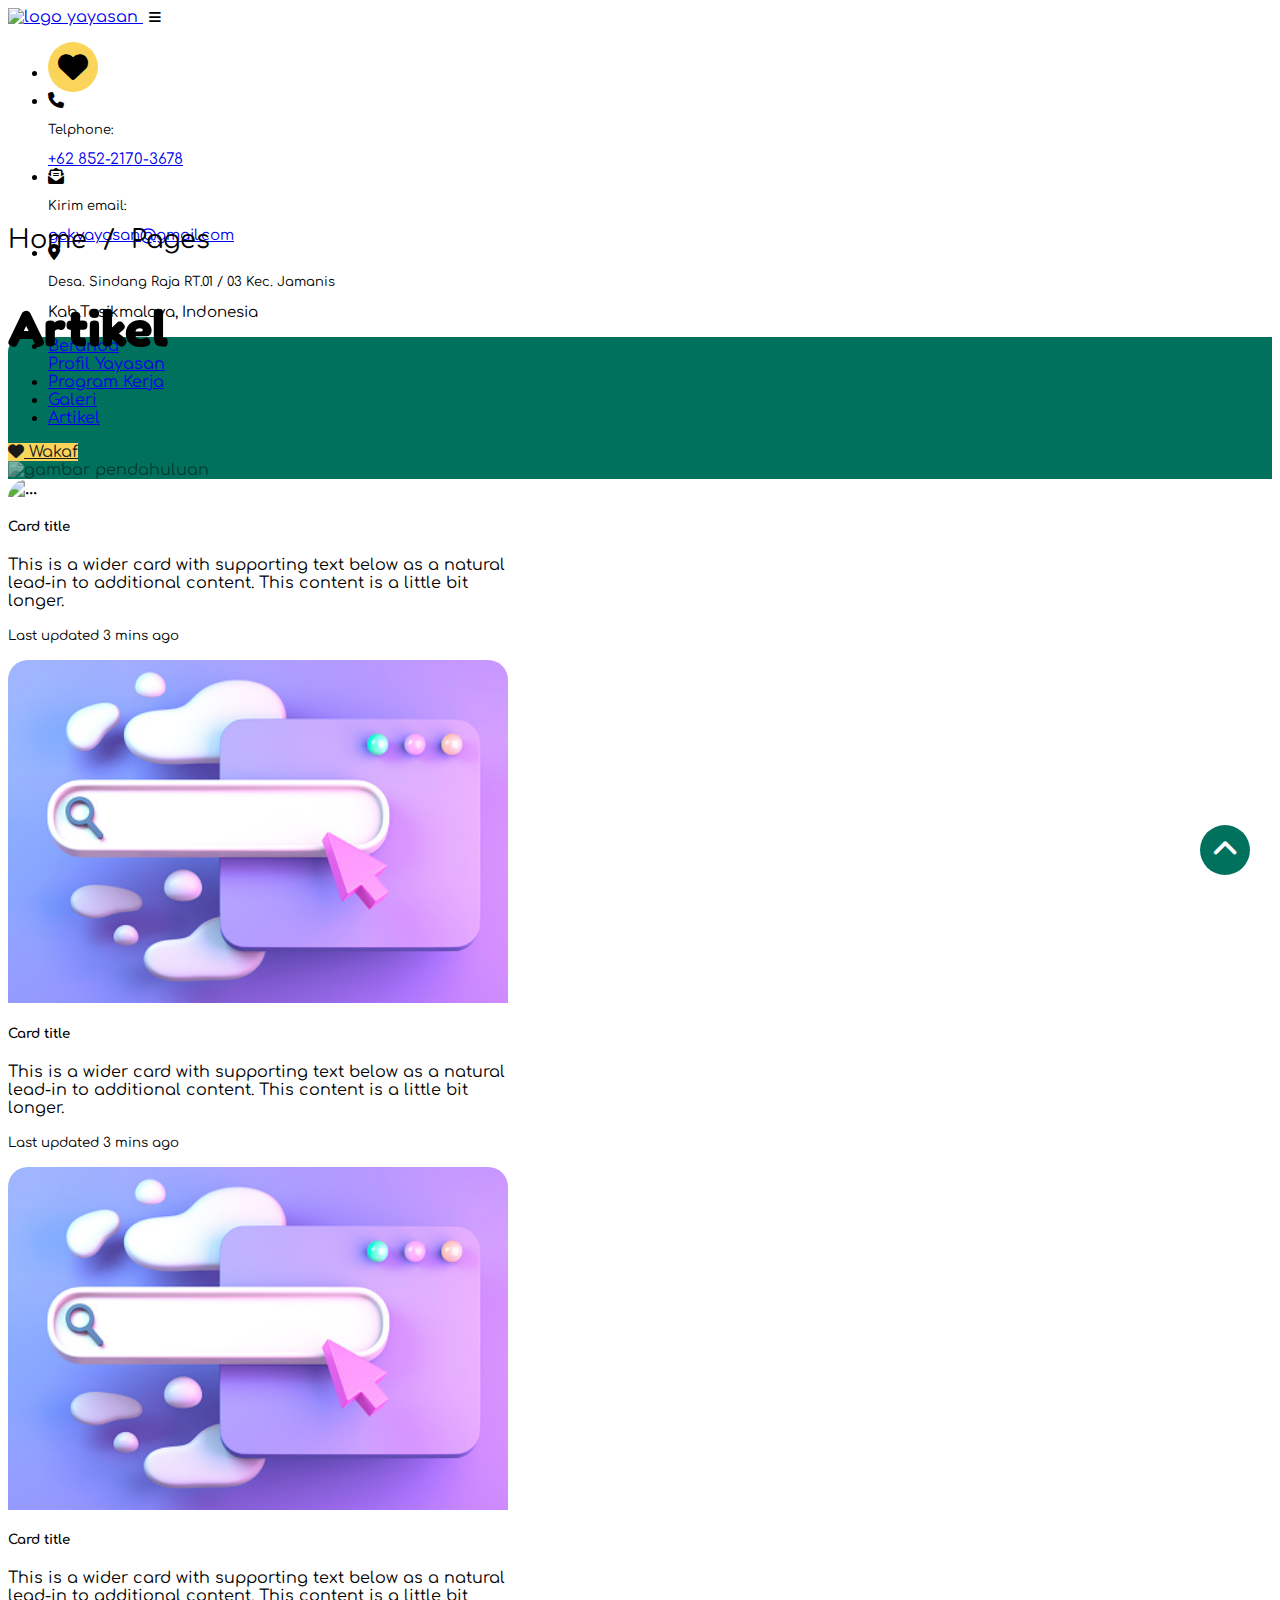
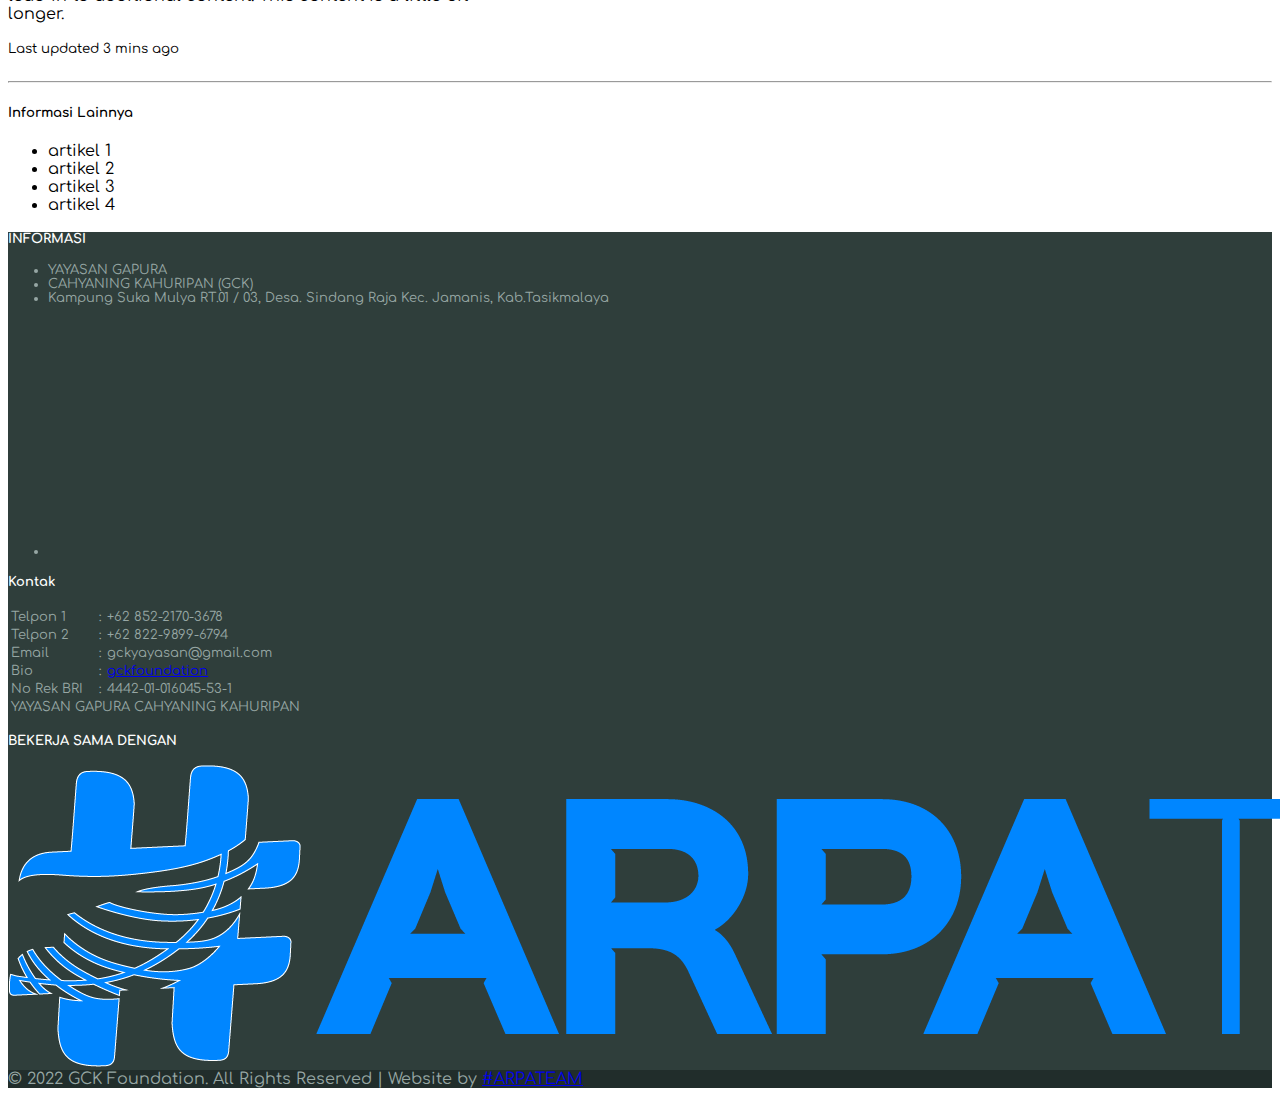
==== view/artikel.html @ 62173170 "push pertama" ====
<!DOCTYPE html>
<html lang="en">
  <head>
    <!-- Required meta tags -->
    <meta charset="utf-8" />
    <meta name="viewport" content="width=device-width, initial-scale=1" />

    <!-- Bootstrap CSS -->
    <link href="https://cdn.jsdelivr.net/npm/bootstrap@5.0.2/dist/css/bootstrap.min.css" rel="stylesheet" integrity="sha384-EVSTQN3/azprG1Anm3QDgpJLIm9Nao0Yz1ztcQTwFspd3yD65VohhpuuCOmLASjC" crossorigin="anonymous" />
    <!-- style.css -->
    <link rel="stylesheet" href="../css/style.css" type="text/css" />
    <!-- font awesome -->
    <link rel="stylesheet" href="https://cdnjs.cloudflare.com/ajax/libs/font-awesome/6.1.2/css/all.min.css" />

    <!-- aos animate -->
    <link href="https://unpkg.com/aos@2.3.1/dist/aos.css" rel="stylesheet">
    <script src="https://unpkg.com/aos@2.3.1/dist/aos.js"></script>
    <title>Maksud dan Tujuan</title>
  </head>
  <body>
    <!-- sidenav -->
    <div class="sidenav d-block d-md-block d-lg-none fw-bold" id="sidenav">
      <a href="javascript:void(0)" class="closebtn" onclick="closeNav()"><i class="fa-solid fa-xmark"></i></a>
      <a class="sidenav_item" href="#">Beranda</a>
      <a class="dropdown-toggle sidenav_item" href="#" role="button" id="dropdownMenuLink" data-bs-toggle="dropdown" aria-expanded="false">
        Profil Yayasan
      </a>
      <div class="dropdown-menu drop_sidenav" aria-labelledby="dropdownMenuLink">
        <a class="dropdown-item drop_sidenav_item" href="#">Pendahuluan</a>
        <a class="dropdown-item drop_sidenav_item" href="#">Maksud & Tujuan</a>
        <a class="dropdown-item drop_sidenav_item" href="#">Visi & Misi</a>
        <a class="dropdown-item drop_sidenav_item" href="#">Susunan Pengurus</a>
      </div>
      <a class="sidenav_item" href="#">Program Kerja</a>
      <a class="sidenav_item" href="#">Artikel</a>
      <div class="sidenav_block" id="sidenav_block"></div>
    </div>
    

    <header class="w-100 sticky-md-top shadow">
      <div class="navbar navbar-expand-lg navbar-light bg-white p-0">
        <div class="container-fluid p-0">
          <a class="navbar-brand w-25 ms-3" href="#">
            <img src="/docs/5.0/assets/brand/bootstrap-logo.svg" alt="logo yayasan" width="30" height="24" class="d-inline-block align-text-top" />
          </a>
          <button class="navbar_toggler me-3 border-0 d-block d-md-block d-lg-none" type="button" data-bs-toggle="collapse" onclick="openNav()"/>
            <span>
              <i class="fa-solid fa-bars fs-5" ></i>
            </span>
          </button>

          <div class="collapse navbar-collapse" id="navbarNavAltMarkup">
            <div class="grid w-100">
              <!-- navbar bagian konten-->
              <nav class="navbar navbar-light bg-white">
                <div class="container-fluid">
                  <div class="collapse navbar-collapse" id="navbarNav">
                    <ul class="navbar-nav">
                      <li>
                        <span><i class="fa-solid fa-heart love_animate"></i></span>
                      </li>
                      <li class="nav-item mx-3 text-secondary my-auto">
                        <div class="d-flex">
                          <span class="my-auto mx-2"><i class="fa-solid fa-phone fs-3"></i></span>
                          <div class="d-grid my-auto">
                            <p class="my-0" style="font-size: 13px">Telphone:</p>
                            <a class="text-decoration-none text-secondary my-0 fw-bold" style="font-size: 15px" href="tel:6285221703678">+62 852-2170-3678</a>
                          </div>
                        </div>
                      </li>
                      <li class="nav-item mx-3 text-secondary my-auto">
                        <div class="d-flex">
                          <span class="my-auto mx-2"><i class="fa-solid fa-envelope-open-text fs-3"></i></span>
                          <div class="d-grid my-auto">
                            <p class="my-0" style="font-size: 13px">Kirim email:</p>
                            <a class="text-decoration-none text-secondary my-0 fw-bold" style="font-size: 15px" href="mailto:gckyayasan@gmail.com">gckyayasan@gmail.com</a>
                          </div>
                        </div>
                      </li>
                      <li class="nav-item mx-3 text-secondary my-auto">
                        <div class="d-flex">
                          <span class="my-auto mx-2"><i class="fa-solid fa-location-dot fs-3"></i></span>
                          <div class="d-grid my-auto">
                            <p class="my-0" style="font-size: 13px">Desa. Sindang Raja RT.01 / 03 Kec. Jamanis</p>
                            <p class="fw-bold my-0" style="font-size: 15px">Kab.Tasikmalaya, Indonesia</p>
                          </div>
                        </div>
                      </li>
                    </ul>
                  </div>
                </div>
              </nav>

              <!-- navbar bagian menu -->
              <nav class="navbar navbar-dark navbar_rounded_start p-0">
                <div class="container-fluid flex p-0">
                  <div class="collapse navbar-collapse w-75 py-0" id="navbarNavAltMarkup">
                    <ul class="navbar-nav fw-bold">
                      <li class="nav-item mx-4">
                        <a class="nav-link active py-3" href="#">Beranda</a>
                      </li>
                      <li class="nav-item dropdown mx-4">
                        <a class="nav-link dropdown_btn py-3" href="#" id="navbarDropdown" role="button" data-bs-toggle="dropdown" aria-expanded="false">Profil Yayasan</a>
                        <div class="dropdown-content" aria-labelledby="navbarDropdown">
                          <a class="dropdown-item " href="#">Pendahuluan</a>
                          <a class="dropdown-item" href="#">Maksud & Tujuan</a>
                          <a class="dropdown-item" href="#">Visi & Misi</a>
                          <a class="dropdown-item" href="#">Susunan Pengurus</a>
                        </div>
                      </li>
                      <li class="nav-item mx-4">
                        <a class="nav-link py-3" href="#">Program Kerja</a>
                      </li>
                      <li class="nav-item mx-4">
                        <a class="nav-link py-3" href="#">Galeri</a>
                      </li>
                      <li class="nav-item mx-4">
                        <a class="nav-link py-3" href="#">Artikel</a>
                      </li>
                    </ul>
                  </div>
                  <!-- button wakaf -->
                  <a href="#" class="btn btn_wakaf px-5 m-0  py-3 rounded-0 fw-bold position-end"><i class="fa-solid fa-heart"></i> Wakaf</a>
                </div>
              </nav>
            </div>
          </div>
        </div>
      </div>
    </header>

    <section>
        <div class="container-fluid p-0">
            <div class="jumbotron-page mt-0">
                <img src="../asset/img/jumbotron/pendahuluan.webp" alt="gambar pendahuluan">
                <div class="carousel-caption text-caption text-center text-white fw-bold">
                    <span>Home &nbsp;/&nbsp;</span> <span class="text-warning">Pages</span>
                    <h2>Artikel</h2>
                </div>
            </div>
        </div>
    </section>


    <section id="artikel">
        <div class="container-fluid p-5">
            <div class="row">
                <div class="col-md-9">
                  <div class="row" data-masonry='{"percentPosition": true }'>
                    <div class="col-sm-6 mb-2">
                      <div class="card mb-3 shadow-sm" style="max-width: 500px;">
                        <div class="row g-0">
                          <div class="col-md-4 card-img-artikel">
                            <img src="../asset/img/other/1.webp" class="img-fluid rounded-start" alt="...">
                          </div>
                          <div class="col-md-8">
                            <div class="card-body">
                              <h5 class="card-title">Card title</h5>
                              <p class="card-text">This is a wider card with supporting text below as a natural lead-in to additional content. This content is a little bit longer.</p>
                              <p class="card-text"><small class="text-muted">Last updated 3 mins ago</small></p>
                            </div>
                          </div>
                        </div>
                      </div>
                    </div>
                    <div class="col-sm-6 mb-2">
                      <div class="card mb-3 shadow-sm" style="max-width: 500px;">
                        <div class="row g-0">
                          <div class="col-md-4 card-img-artikel">
                            <img src="../asset/img/carousel/istockphoto-1324696780-170667a.jpg" class="img-fluid rounded-start" alt="...">
                          </div>
                          <div class="col-md-8">
                            <div class="card-body">
                              <h5 class="card-title">Card title</h5>
                              <p class="card-text">This is a wider card with supporting text below as a natural lead-in to additional content. This content is a little bit longer.</p>
                              <p class="card-text"><small class="text-muted">Last updated 3 mins ago</small></p>
                            </div>
                          </div>
                        </div>
                      </div>
                    </div>
                    
                    <div class="col-sm-6 mb-2">
                      <div class="card mb-3 shadow-sm" style="max-width: 500px;">
                        <div class="row g-0">
                          <div class="col-md-4 card-img-artikel">
                            <img src="../asset/img/carousel/istockphoto-1324696780-170667a.jpg" class="img-fluid rounded-start" alt="...">
                          </div>
                          <div class="col-md-8">
                            <div class="card-body">
                              <h5 class="card-title">Card title</h5>
                              <p class="card-text">This is a wider card with supporting text below as a natural lead-in to additional content. This content is a little bit longer.</p>
                              <p class="card-text"><small class="text-muted">Last updated 3 mins ago</small></p>
                            </div>
                          </div>
                        </div>
                      </div>
                    </div>

                  </div>
                  <!-- /row mansory -->
                  
                </div>
                <div class="col-md-3">
                  <hr class="pb-1 bg-secondary d-md-none d-sm-block">
                  <h5>Informasi Lainnya</h5>
                  <ul>
                    <li>artikel 1</li>
                    <li>artikel 2</li>
                    <li>artikel 3</li>
                    <li>artikel 4</li>
                  </ul>
                </div>
            </div>
        </div>
    </section>

  <section id="footer">
    <div class="footer container-fluid py-1 px-5">
      <footer class="row pt-4">
        <div class="col-md-4 mb-4">
          <h4 class="mb-3 fw-bold border-bottom">INFORMASI</h4>
          <ul class="nav flex-column text">
            <li class="nav-item mb-2">YAYASAN GAPURA</li>
            <li class="nav-item mb-2">CAHYANING KAHURIPAN (GCK)</li>
            <li class="nav-item mb-2">Kampung Suka Mulya  RT.01 / 03,  Desa. Sindang Raja Kec. Jamanis, Kab.Tasikmalaya</li>
            <li class="nav-item mb-2">
              <iframe src="https://www.google.com/maps/embed?pb=!1m18!1m12!1m3!1d3958.41648278864!2d108.18252191477457!3d-7.1932284948067124!2m3!1f0!2f0!3f0!3m2!1i1024!2i768!4f13.1!3m3!1m2!1s0x2e6f4f6def92003b%3A0xb0f78ec9b21a4275!2sGCK%20Foundation%20Tasikmalaya!5e0!3m2!1sid!2sid!4v1625057774989!5m2!1sid!2sid" width="100%" height="250" style="border:0;" allowfullscreen="" loading="lazy"></iframe>
            </li>
          </ul>
        </div>
    
        <div class="col-md-4 mb-4">
          <h4 class="mb-3 fw-bold border-bottom">Kontak</h4>
          <table class="text">
            <tr>
              <td>Telpon 1</td>
              <td class="px-3">:</td>
              <td>+62 852-2170-3678</td>
            </tr>
            <tr>
              <td>Telpon 2</td>
              <td class="px-3">:</td>
              <td>+62 822-9899-6794</td>
            </tr>
            <tr>
              <td>Email</td>
              <td class="px-3">:</td>
              <td> gckyayasan@gmail.com</td>
            </tr>
            <tr>
              <td>Bio</td>
              <td class="px-3">:</td>
              <td><a href="https://instabio.cc/gckfoundation" class="text-decoration-none text-warning">gckfoundation</a></td>
            </tr>
            <tr>
              <td>No Rek BRI</td>
              <td class="px-3">:</td>
              <td>4442-01-016045-53-1</td>
            </tr>
            <tr>
              <td colspan="3" class="py-3">YAYASAN GAPURA CAHYANING KAHURIPAN</td>
            </tr>
          </table>
        </div>


        <div class="col-md-4 mb-4">
          <h4 class="mb-3 fw-bold border-bottom">BEKERJA SAMA DENGAN</h4>
          <img src="../asset/img/logo/logo-website-versi-desktop.png" alt="logo arpateam" class="w-75">
        </div>
      </footer>
    </div>
    <div class="copyright text-center py-4">© 2022 GCK Foundation. All Rights Reserved | Website by <a href="https://www.arpateam.com/" class="text-decoration-none text-link fw-bold">#ARPATEAM</a></div>
  </section>

<!-- button scroll to top -->
<button onclick="topFunction()" id="btn_to_top" title="Go to top"><i class="fa-solid fa-angle-up"></i></button>


<!-- masonry -->
<script src="https://cdn.jsdelivr.net/npm/masonry-layout@4.2.2/dist/masonry.pkgd.min.js" integrity="sha384-GNFwBvfVxBkLMJpYMOABq3c+d3KnQxudP/mGPkzpZSTYykLBNsZEnG2D9G/X/+7D" crossorigin="anonymous" async></script>

<script>
  //Get the button
var mybutton = document.getElementById("btn_to_top");

// When the user scrolls down 20px from the top of the document, show the button
window.onscroll = function() {scrollFunction()};

function scrollFunction() {
  if (document.body.scrollTop > 20 || document.documentElement.scrollTop > 20) {
    mybutton.style.display = "block";
  } else {
    mybutton.style.display = "none";
  }
}

// When the user clicks on the button, scroll to the top of the document
function topFunction() {
  document.body.scrollTop = 0;
  document.documentElement.scrollTop = 0;
}
</script>
  <!-- GetButton.io widget -->
<script type="text/javascript">
  (function () {
      var options = {
          call: "+6285221703678", // Call phone number
          email: "gckyayasan@gmail.com", // Email
          call_to_action: "", // Call to action
          button_color: "#00715d", // Color of button
          position: "left", // Position may be 'right' or 'left'
          order: "call,email", // Order of buttons
      };
      var proto = 'https:', host = "getbutton.io", url = proto + '//static.' + host;
      var s = document.createElement('script'); s.type = 'text/javascript'; s.async = true; s.src = url + '/widget-send-button/js/init.js';
      s.onload = function () { WhWidgetSendButton.init(host, proto, options); };
      var x = document.getElementsByTagName('script')[0]; x.parentNode.insertBefore(s, x);
  })();
</script>
<!-- /GetButton.io widget -->

    <!-- script sidenav -->
    <script>
      function openNav() {
        document.getElementById('sidenav').style.width = '100%';

      }

      function closeNav() {
        document.getElementById('sidenav').style.width = '0';
      }
    </script>

    <!-- aos animate -->
    <script>
      AOS.init();
    </script>
    <!-- Optional JavaScript; choose one of the two! -->

    <!-- font awesome -->
    <script src="https://example.com/fontawesome/v6.1.2/js/all.js" data-observe-mutations></script>

    <!-- Option 1: Bootstrap Bundle with Popper -->
    <script src="https://cdn.jsdelivr.net/npm/bootstrap@5.0.2/dist/js/bootstrap.bundle.min.js" integrity="sha384-MrcW6ZMFYlzcLA8Nl+NtUVF0sA7MsXsP1UyJoMp4YLEuNSfAP+JcXn/tWtIaxVXM" crossorigin="anonymous"></script>

    <!-- Option 2: Separate Popper and Bootstrap JS -->
    <!--
    <script src="https://cdn.jsdelivr.net/npm/@popperjs/core@2.9.2/dist/umd/popper.min.js" integrity="sha384-IQsoLXl5PILFhosVNubq5LC7Qb9DXgDA9i+tQ8Zj3iwWAwPtgFTxbJ8NT4GN1R8p" crossorigin="anonymous"></script>
    <script src="https://cdn.jsdelivr.net/npm/bootstrap@5.0.2/dist/js/bootstrap.min.js" integrity="sha384-cVKIPhGWiC2Al4u+LWgxfKTRIcfu0JTxR+EQDz/bgldoEyl4H0zUF0QKbrJ0EcQF" crossorigin="anonymous"></script>
    -->
  </body>
</html>
---- css/style.css ----
@import url('https://fonts.googleapis.com/css2?family=Comfortaa:wght@300&display=swap');
@import url('https://fonts.googleapis.com/css2?family=Fredoka+One&family=Poppins&display=swap');
@import url('https://fonts.googleapis.com/css2?family=Caveat:wght@600&display=swap');
* {
  font-family: 'Comfortaa', cursive;
}

/* semua atau untuk text utama */

/* .text-utama {
  font-size: 12px;
} */

/* navbar */

header {
  user-select: none;
  -moz-user-select: none;
  -ms-user-select: none;
  -khtml-user-select: none;
  -webkit-user-select: none;
}

.navbar_rounded_start {
  border-radius: 15px 0px 0px 0px;
  background: #00715d;
}

.navbar_toggler {
  border: 0px;
  background-color: transparent;
  margin: 0;
}
.navbar_toggler:hover {
  border: 0px;
}

.navbar_toggler:active {
  border: 0px;
}

.btn_wakaf {
  display: inline-block;
  border: none;
  color: #1a1a1a;
  background: linear-gradient(to left, #fbd45a 50%, #1a1a1a 50%) right;
  transition: 0.5s ease-out;
  background-size: 200%;
  padding-left: 0;
}

.btn_wakaf:hover {
  background-position: left;
  color: #ffffff;
}

.love_animate {
  color: #000000;
  font-size: 30px;
  margin: 0 12px 0 0;
  padding: 10px;
  background-color: #fbd45a;
  border-radius: 100%;
}

.love_animate:hover {
  animation: heartmove 2s;
  animation-fill-mode: forwards;
}

@keyframes heartmove {
  from {
    transform: rotate(20deg);
  }
  to {
    transform: rotate(-20deg);
    color: #ff0062;
  }
}

.dropdown {
  position: relative;
  display: inline-block;
}

.dropdown-content {
  display: none;
  position: absolute;
  background-color: #ffffff;
  min-width: 160px;
  padding: 10px 5px;
  box-shadow: 0px 8px 16px 0px rgba(0, 0, 0, 0.2);
  z-index: 1;
  margin-top: 0px;
  border-radius: 0px 0px 10px 10px;
}
.dropdown-content a {
  display: block;
  text-decoration: none;
  margin-top: 20px;
}

.dropdown-content a {
  display: block;
  padding: 12px 20px;
  text-decoration: none;
  margin-left: 0;
  background: linear-gradient(to left, #ffffff 50%, #d1d1d1 50%) right;
  border-radius: 5px;
  transition: 0.5s ease-out;
  background-size: 200%;
}
.dropdown-content a:hover {
  background-position: left;
}
.dropdown:hover .dropdown-content {
  display: block;
}

/* sidenav */
.sidenav {
  height: 100%;
  width: 0;
  position: fixed;
  z-index: 1;
  top: 0;
  left: 0;
  background-color: #1a1a1a;
  overflow-x: hidden;
  transition: 0.5s;
  padding-top: 60px;
}

.sidenav a {
  padding: 8px 8px 8px 32px;
  text-decoration: none;
  margin-bottom: 10px;
  color: #ffffff;
  display: block;
  text-align: center;
  transition: 0.3s;
}

.sidenav a:hover {
  color: #1a1a1a;
}

.sidenav .sidenav_item {
  background: linear-gradient(to left, transparent 50%, #fbd45a 50%) right;
  border-radius: 5px;
  transition: 0.5s ease-out;
  background-size: 200%;
  margin-bottom: 10px;
}

.sidenav .sidenav_item:hover {
  background-position: left;
}
.sidenav .closebtn {
  color: #8b8b8b;
  position: absolute;
  top: 0;
  right: 25px;
  font-size: 25px;
  margin-left: 50px;
  transform: rotate(44deg);
  margin-bottom: 30px;
}

.drop_sidenav {
  width: 100%;
}
.drop_sidenav .drop_sidenav_item {
  color: #1a1a1a;
  margin: 5px 0;
}

.drop_sidenav .drop_sidenav_item:hover {
  background-color: #333333;
  color: #ffffff;
}

.sidenav .closebtn:hover {
  color: #ffffff;
  font-size: 40px;
  transform: rotate(0deg);
}

@media screen and (max-height: 450px) {
  .sidenav {
    padding-top: 15px;
  }
  .sidenav a {
    font-size: 18px;
  }
}

/* carousel beranda*/

.carousel-item {
  width: 100%;
  min-height: min-content;
  max-height: 570px;
  overflow: hidden;
  user-select: none;
  -moz-user-select: none;
  -ms-user-select: none;
  -khtml-user-select: none;
  -webkit-user-select: none;
}

.carousel-item img {
  margin: -90px 0 0 0px;
  filter: grayscale(80%);
  position: relative;
}

.carousel-caption {
  position: absolute;
  top: 40px;
  bottom: 20px;
}

.text-carousel {
  text-shadow: 2px 2px #1a1a1a;
}

.text-carousel-1 {
  color: #fbd45a;
  font-family: 'Caveat', cursive;
  font-size: 2vw;
}
.text-carousel-2 {
  font-family: 'Fredoka One', cursive;
  font-size: 4vw;
}

.jumbotron {
  height: max-content;
  position: relative;
  background-color: #2a3835;
  user-select: none;
  -moz-user-select: none;
  -ms-user-select: none;
  -khtml-user-select: none;
  -webkit-user-select: none;
}

.jumbotron .jumbotron-img {
  width: 100%;
  position: relative;
  animation: jumbotron-img 5s;
}

@keyframes jumbotron-img {
  0% {
    left: 0px;
    top: 0px;
  }
  25% {
    left: 100px;
    top: 0px;
  }

  50% {
    left: -100px;
    top: 0px;
  }
  75% {
    left: 100px;
    top: 0px;
  }
  100% {
    left: 0px;
    top: 0px;
  }
}

.jumbotron .text {
  position: absolute;
  overflow: hidden;
}
/* .btn-about-1 {
  display: inline-block;
  background: linear-gradient(to left, #fbd45a 50%, #ff9100 50%) right;
  transition: 0.5s ease-out;
  background-size: 200%;
  color: #1a1a1a;
}

.btn-about-1:hover {
  background-position: left;
  font-weight: bold;
  color: #1a1a1a;
  box-shadow: #1a1a1a 2px 5px;
}

.btn-about-1:active {
  background-position: left;
  font-weight: normal;
  color: #1a1a1a;
  box-shadow: none;
} */

.btn-about {
  display: inline-block;
  font-size: 1vw;
  background: linear-gradient(to left, #fbd45a 50%, #ffffff 50%) right;
  transition: 0.5s ease-out;
  border: none;
  background-size: 200%;
  font-weight: bold;
  color: #1a1a1a;
}

.btn-about:hover {
  background-position: left;
  color: #00715d;
}

.btn-about:active {
  font-weight: normal;
  box-shadow: none;
}

#identity {
  background: #ffffff;
  padding: 20px 0 20px 0;
}

.slogan-text {
  color: #ffffff;
  text-shadow: #000000 1px 1px;
}
.slogan-text h1 {
  color: #fbd45a;
  font-family: 'Caveat', cursive;
}
#slogan {
  margin: 0;
}
.waves {
  width: 100%;
  height: 150px;
  margin: 0;
}

#detail_yayasan {
  text-align: center;
}

#information h1 {
  color: #fbd45a;
  font-family: 'Caveat', cursive;
}

.card {
  border-radius: 20px;
  overflow: hidden;
}

.card-img-zoom {
  width: 100%;
  min-height: auto;
  max-height: 400px;
  overflow: hidden;
}

.card-img-zoom img {
  width: 100%;
  min-height: 450px;
  max-height: max-content;
  -webkit-transition: 0.3s ease-in-out;
  transition: 0.3s ease-in-out;
}
.card-img-zoom img:hover {
  transform: rotate(3deg) scale(1.2);
}

.btn-card {
  display: inline-block;
  background: linear-gradient(to left, transparent 50%, #00715d 50%) right;
  transition: 0.5s ease-out;
  background-size: 200%;
  border: 1px solid #00715d;
  color: #00715d;
}

.btn-card:hover {
  background-position: left;
  font-weight: bold;
  color: #ffffff;
}

.footer {
  background-color: #2f3e3b;
  font-size: small;
}

.footer h4 {
  color: #ffffff;
}
.footer {
  color: #97a7a4;
}
.copyright {
  background-color: #212d2b;
  color: #97a7a4;
}

#btn_to_top {
  display: inline-block;
  background: linear-gradient(to left, #00715d 50%, #fbd45a 50%) right;
  transition: 0.5s ease-out;
  background-size: 200%;
  border: none;
  position: fixed;
  bottom: 25px;
  right: 30px;
  z-index: 99;
  font-size: 30px;
  width: 50px;
  height: 50px;
  border-radius: 100%;
  border: none;
  outline: none;
  color: white;
  cursor: pointer;
}

#btn_to_top:hover {
  background-position: left;
  color: #00715d;
}

/* pendahuluan */
/* jumbotron */
.jumbotron-page {
  width: 100%;
  min-height: min-content;
  max-height: 400px;
  overflow: hidden;
  background: #00715d;
}

.jumbotron-page img {
  width: 100%;
  filter: grayscale(100%);
  opacity: 0.5;
}

.text-caption {
  position: absolute;
  top: 25%;
  font-size: 2vw;
}

.text-caption h2 {
  font-family: 'Fredoka One', cursive;
  font-size: 4vw;
}

.text-justify {
  text-align: justify;
}
.text-justify p {
  line-height: 1.5rem;
}
.text-justify ol li {
  line-height: 2rem;
}

/* program kerja */
.card-program {
  min-height: auto;
  max-height: 450px;
  border: none;
  overflow: hidden;
  color: #ffffff;
  background-color: #000000;
}

.card-program figure img {
  opacity: 1;
  transform: scale(1.2);
  -webkit-transition: 0.3s ease-in-out;
  transition: 0.3s ease-in-out;
}

.card-program:hover figure img {
  opacity: 0.5;
  transform: rotate(3deg) scale(1.3);
}

.card-program:hover {
  color: #fbd45a;
  font-weight: bold;
}

.card-program figure:hover {
  background-color: #000000;
}

/* gallery */
.card-gallery {
  min-width: none;
  max-width: max-content;
  border: none;
  overflow: hidden;
  border-radius: 3%;
}

.card-gallery img {
  -webkit-transition: 0.3s ease-in-out;
  transition: 0.3s ease-in-out;
}

.card-gallery:hover img {
  transform: rotate(3deg) scale(1.2);
}

/* close button gallery */
.embed-responsive a i {
  color: #000000;
  opacity: 0.5;
}

.embed-responsive a i:hover {
  opacity: 1;
}

/* artikel */
.card-img-artikel {
  min-height: min-content;
  max-height: 350px;
  overflow: hidden;
}
.card-img-artikel img {
  min-height: 100%;
  min-width: min-content;
  transform: scale(1.3);
}
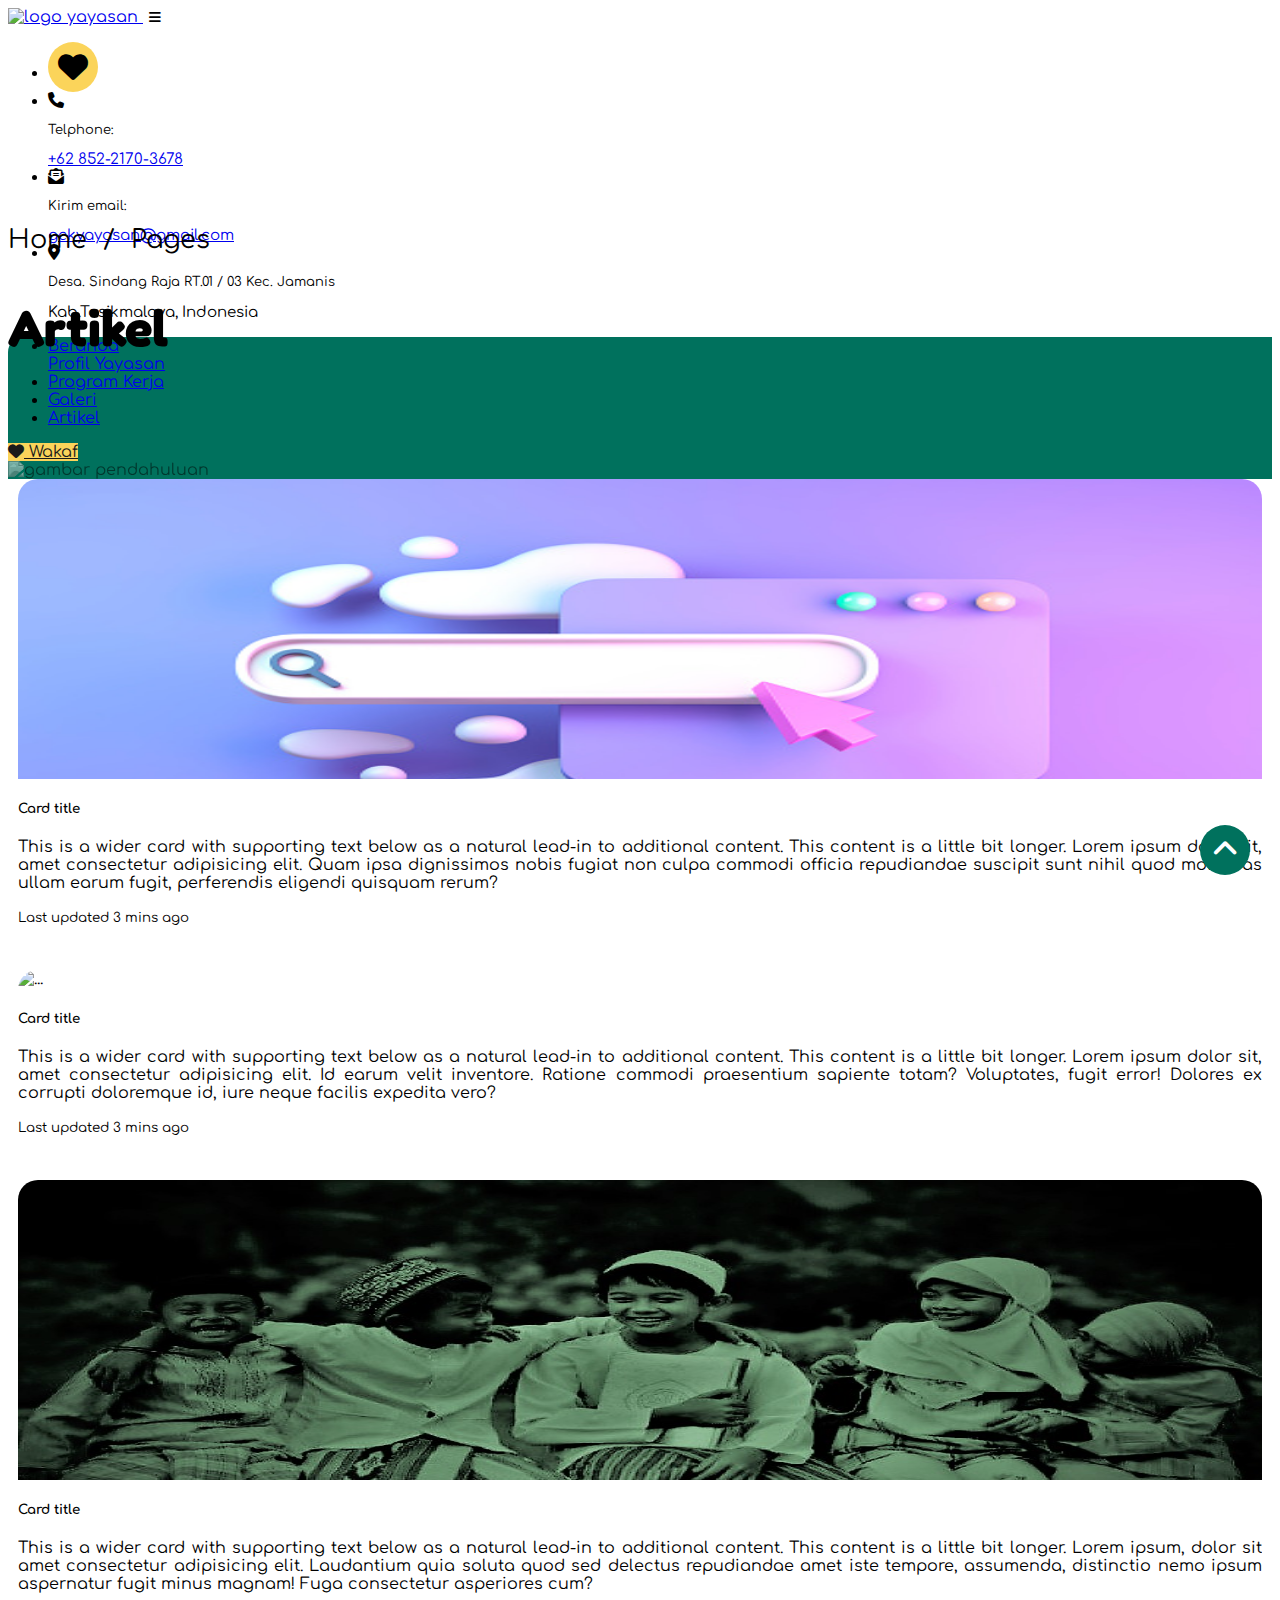
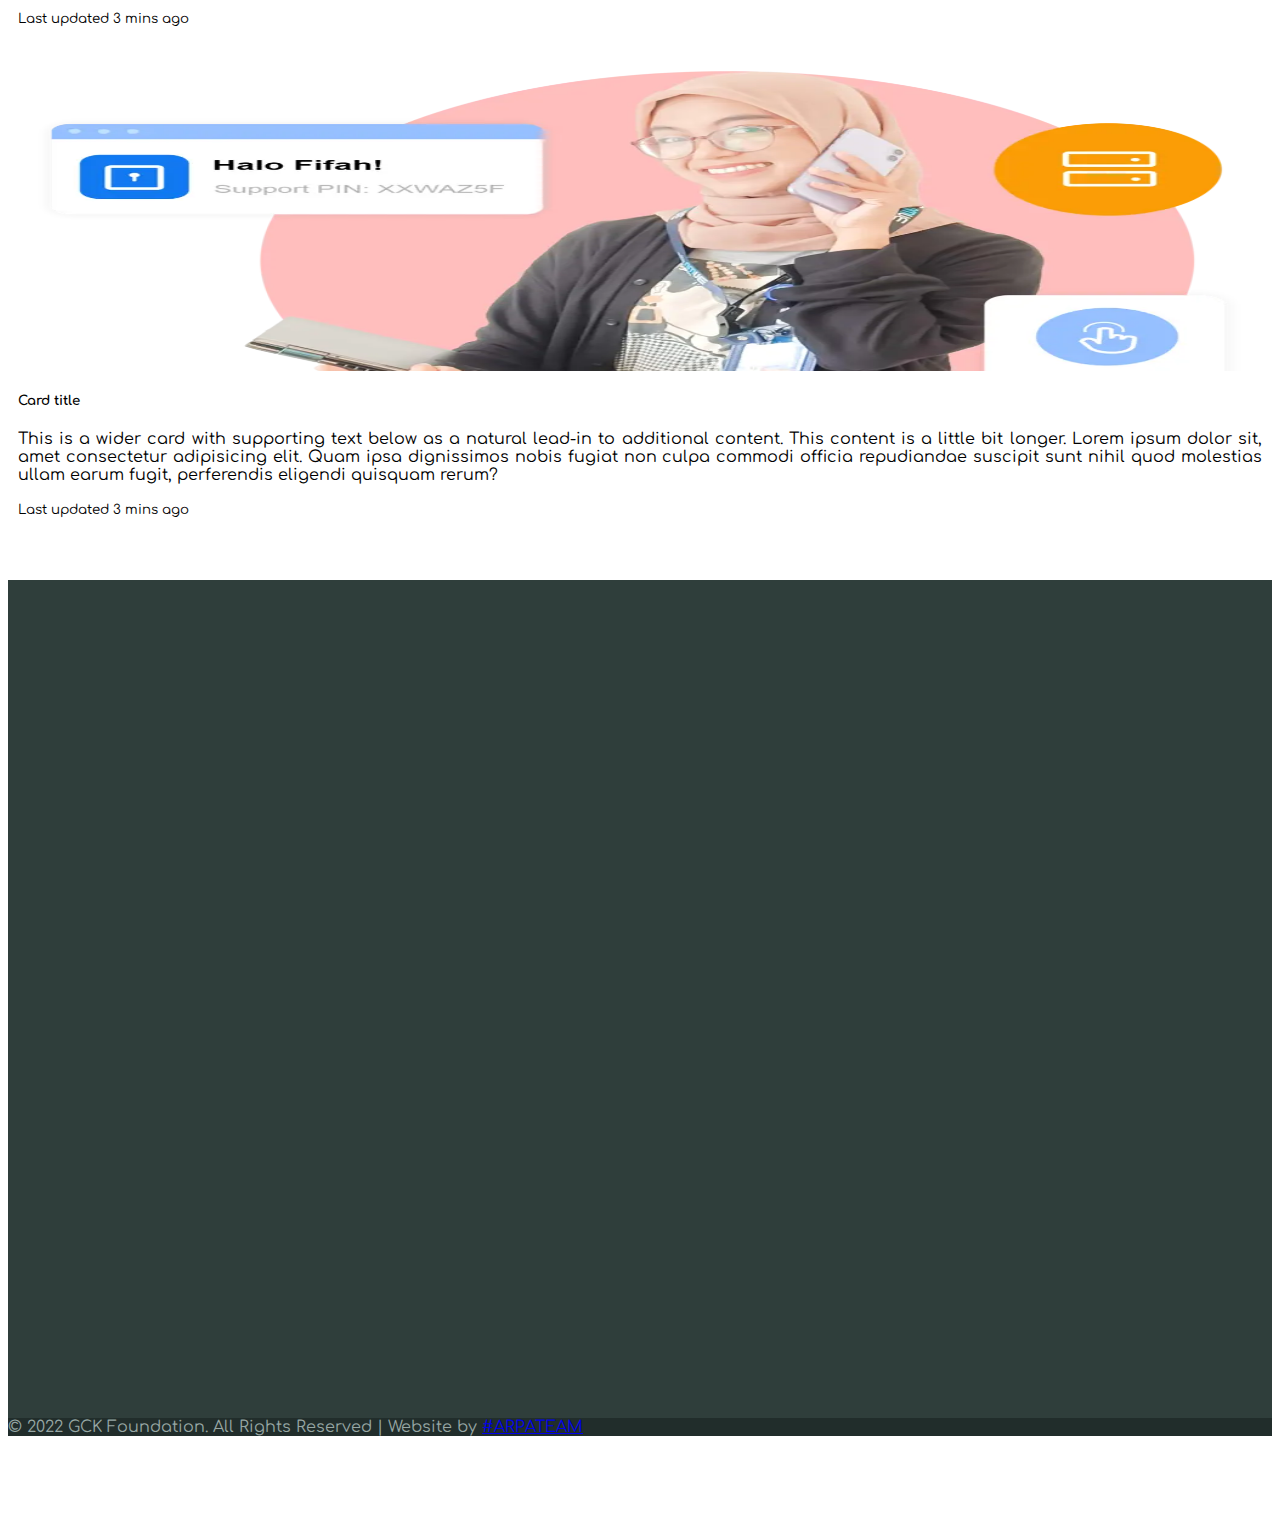
==== commit c3c48347: "update 01 sep 2022" ====
--- a/view/artikel.html
+++ b/view/artikel.html
@@ -4,7 +4,8 @@
     <!-- Required meta tags -->
     <meta charset="utf-8" />
     <meta name="viewport" content="width=device-width, initial-scale=1" />
-
+    <!-- jquery -->
+    <script src="https://code.jquery.com/jquery-3.6.0.js" integrity="sha256-H+K7U5CnXl1h5ywQfKtSj8PCmoN9aaq30gDh27Xc0jk=" crossorigin="anonymous"></script>
     <!-- Bootstrap CSS -->
     <link href="https://cdn.jsdelivr.net/npm/bootstrap@5.0.2/dist/css/bootstrap.min.css" rel="stylesheet" integrity="sha384-EVSTQN3/azprG1Anm3QDgpJLIm9Nao0Yz1ztcQTwFspd3yD65VohhpuuCOmLASjC" crossorigin="anonymous" />
     <!-- style.css -->
@@ -13,29 +14,31 @@
     <link rel="stylesheet" href="https://cdnjs.cloudflare.com/ajax/libs/font-awesome/6.1.2/css/all.min.css" />
 
     <!-- aos animate -->
-    <link href="https://unpkg.com/aos@2.3.1/dist/aos.css" rel="stylesheet">
+    <link href="https://unpkg.com/aos@2.3.1/dist/aos.css" rel="stylesheet" />
     <script src="https://unpkg.com/aos@2.3.1/dist/aos.js"></script>
-    <title>Maksud dan Tujuan</title>
+
+    <!-- slick js -->
+    <link rel="stylesheet" type="text/css" href="//cdn.jsdelivr.net/npm/slick-carousel@1.8.1/slick/slick.css" />
+    <script type="text/javascript" src="//cdn.jsdelivr.net/npm/slick-carousel@1.8.1/slick/slick.min.js"></script>
+    <title>Artikel - Yayasan Gapura Cahyaning Kahuripan</title>
   </head>
   <body>
     <!-- sidenav -->
     <div class="sidenav d-block d-md-block d-lg-none fw-bold" id="sidenav">
       <a href="javascript:void(0)" class="closebtn" onclick="closeNav()"><i class="fa-solid fa-xmark"></i></a>
-      <a class="sidenav_item" href="#">Beranda</a>
-      <a class="dropdown-toggle sidenav_item" href="#" role="button" id="dropdownMenuLink" data-bs-toggle="dropdown" aria-expanded="false">
-        Profil Yayasan
-      </a>
+      <a class="sidenav_item" href="index.html">Beranda</a>
+      <a class="dropdown-toggle sidenav_item" href="#" role="button" id="dropdownMenuLink" data-bs-toggle="dropdown" aria-expanded="false"> Profil Yayasan </a>
       <div class="dropdown-menu drop_sidenav" aria-labelledby="dropdownMenuLink">
-        <a class="dropdown-item drop_sidenav_item" href="#">Pendahuluan</a>
-        <a class="dropdown-item drop_sidenav_item" href="#">Maksud & Tujuan</a>
-        <a class="dropdown-item drop_sidenav_item" href="#">Visi & Misi</a>
-        <a class="dropdown-item drop_sidenav_item" href="#">Susunan Pengurus</a>
+        <a class="dropdown-item drop_sidenav_item" href="profil_pendahuluan.html">Pendahuluan</a>
+        <a class="dropdown-item drop_sidenav_item" href="profil_maksud.html">Maksud & Tujuan</a>
+        <a class="dropdown-item drop_sidenav_item" href="profil_visi.html">Visi & Misi</a>
+        <a class="dropdown-item drop_sidenav_item" href="susunan_organisasi.html">Susunan Pengurus</a>
       </div>
-      <a class="sidenav_item" href="#">Program Kerja</a>
-      <a class="sidenav_item" href="#">Artikel</a>
+      <a class="sidenav_item" href="program_kerja.html">Program Kerja</a>
+      <a class="sidenav_item" href="gallery.html">Galeri</a>
+      <a class="sidenav_item" href="artikel.html">Artikel</a>
       <div class="sidenav_block" id="sidenav_block"></div>
     </div>
-    
 
     <header class="w-100 sticky-md-top shadow">
       <div class="navbar navbar-expand-lg navbar-light bg-white p-0">
@@ -43,9 +46,9 @@
           <a class="navbar-brand w-25 ms-3" href="#">
             <img src="/docs/5.0/assets/brand/bootstrap-logo.svg" alt="logo yayasan" width="30" height="24" class="d-inline-block align-text-top" />
           </a>
-          <button class="navbar_toggler me-3 border-0 d-block d-md-block d-lg-none" type="button" data-bs-toggle="collapse" onclick="openNav()"/>
+          <button class="navbar_toggler me-3 border-0 d-block d-md-block d-lg-none" type="button" data-bs-toggle="collapse" onclick="openNav()">
             <span>
-              <i class="fa-solid fa-bars fs-5" ></i>
+              <i class="fa-solid fa-bars fs-5"></i>
             </span>
           </button>
 
@@ -97,30 +100,30 @@
                   <div class="collapse navbar-collapse w-75 py-0" id="navbarNavAltMarkup">
                     <ul class="navbar-nav fw-bold">
                       <li class="nav-item mx-4">
-                        <a class="nav-link active py-3" href="#">Beranda</a>
+                        <a class="nav-link py-3" href="index.html">Beranda</a>
                       </li>
                       <li class="nav-item dropdown mx-4">
                         <a class="nav-link dropdown_btn py-3" href="#" id="navbarDropdown" role="button" data-bs-toggle="dropdown" aria-expanded="false">Profil Yayasan</a>
                         <div class="dropdown-content" aria-labelledby="navbarDropdown">
-                          <a class="dropdown-item " href="#">Pendahuluan</a>
-                          <a class="dropdown-item" href="#">Maksud & Tujuan</a>
-                          <a class="dropdown-item" href="#">Visi & Misi</a>
-                          <a class="dropdown-item" href="#">Susunan Pengurus</a>
+                          <a class="dropdown-item" href="profil_pendahuluan.html">Pendahuluan</a>
+                          <a class="dropdown-item" href="profil_maksud.html">Maksud & Tujuan</a>
+                          <a class="dropdown-item" href="profil_visi.html">Visi & Misi</a>
+                          <a class="dropdown-item" href="susunan_organisasi.html">Susunan Pengurus</a>
                         </div>
                       </li>
                       <li class="nav-item mx-4">
-                        <a class="nav-link py-3" href="#">Program Kerja</a>
+                        <a class="nav-link py-3" href="program_kerja.html">Program Kerja</a>
                       </li>
                       <li class="nav-item mx-4">
-                        <a class="nav-link py-3" href="#">Galeri</a>
+                        <a class="nav-link py-3" href="gallery.html">Galeri</a>
                       </li>
                       <li class="nav-item mx-4">
-                        <a class="nav-link py-3" href="#">Artikel</a>
+                        <a class="nav-link py-3 active" href="artikel.html">Artikel</a>
                       </li>
                     </ul>
                   </div>
                   <!-- button wakaf -->
-                  <a href="#" class="btn btn_wakaf px-5 m-0  py-3 rounded-0 fw-bold position-end"><i class="fa-solid fa-heart"></i> Wakaf</a>
+                  <a href="#" class="btn btn_wakaf px-5 m-0 py-3 rounded-0 fw-bold position-end"><i class="fa-solid fa-heart"></i> Wakaf</a>
                 </div>
               </nav>
             </div>
@@ -130,202 +133,251 @@
     </header>
 
     <section>
-        <div class="container-fluid p-0">
-            <div class="jumbotron-page mt-0">
-                <img src="../asset/img/jumbotron/pendahuluan.webp" alt="gambar pendahuluan">
-                <div class="carousel-caption text-caption text-center text-white fw-bold">
-                    <span>Home &nbsp;/&nbsp;</span> <span class="text-warning">Pages</span>
-                    <h2>Artikel</h2>
-                </div>
+      <div class="container-fluid p-0">
+        <div class="jumbotron-page mt-0">
+          <img src="../asset/img/jumbotron/pendahuluan.webp" alt="gambar pendahuluan" />
+          <div class="carousel-caption text-caption text-center text-white fw-bold">
+            <span>Home &nbsp;/&nbsp;</span> <span class="text-warning">Pages</span>
+            <h2>Artikel</h2>
+          </div>
+        </div>
+      </div>
+    </section>
+
+    <section id="artikel">
+      <div class="container-fluid p-5">
+        <div class="row" data-masonry='{"percentPosition": true }'>
+          <div class="col-md-6 mb-5">
+            <div class="card card-artikel">
+              <div class="row">
+                <div class="col-md-4 card-img-artikel">
+                  <img src="../asset/img/carousel/istockphoto-1324696780-170667a.jpg" class="img-fluid rounded-start" alt="..." />
+                </div>
+                <div class="col-md-8">
+                  <div class="card-body">
+                    <h5 class="card-title mb-3">Card title</h5>
+                    <p class="card-text text-card-artikel text-justify">
+                      This is a wider card with supporting text below as a natural lead-in to additional content. This content is a little bit longer. Lorem ipsum dolor sit, amet consectetur adipisicing elit. Quam ipsa dignissimos nobis
+                      fugiat non culpa commodi officia repudiandae suscipit sunt nihil quod molestias ullam earum fugit, perferendis eligendi quisquam rerum?
+                    </p>
+                    <p class="card-text"><small class="text-muted">Last updated 3 mins ago</small></p>
+                    <a href="view_artikel.html" class="text-card-link-artikel text-decoration-none position-absolute bottom-0 end-0 m-3"
+                      ><small>Baca selengkapnya <i class="fa-solid fa-arrow-right-long"></i></small
+                    ></a>
+                  </div>
+                </div>
+              </div>
             </div>
+          </div>
+
+          <div class="col-md-6 mb-5">
+            <div class="card card-artikel">
+              <div class="row">
+                <div class="col-md-4 card-img-artikel">
+                  <img src="../asset/img/other/1.webp" class="img-fluid rounded-start" alt="..." />
+                </div>
+                <div class="col-md-8">
+                  <div class="card-body">
+                    <h5 class="card-title mb-3">Card title</h5>
+                    <p class="card-text text-card-artikel text-justify">
+                      This is a wider card with supporting text below as a natural lead-in to additional content. This content is a little bit longer. Lorem ipsum dolor sit, amet consectetur adipisicing elit. Id earum velit inventore.
+                      Ratione commodi praesentium sapiente totam? Voluptates, fugit error! Dolores ex corrupti doloremque id, iure neque facilis expedita vero?
+                    </p>
+                    <p class="card-text"><small class="text-muted">Last updated 3 mins ago</small></p>
+                    <a href="view_artikel.html" class="text-card-link-artikel text-decoration-none position-absolute bottom-0 end-0 m-3"
+                      ><small>Baca selengkapnya <i class="fa-solid fa-arrow-right-long"></i></small
+                    ></a>
+                  </div>
+                </div>
+              </div>
+            </div>
+          </div>
+
+          <div class="col-md-6 mb-5">
+            <div class="card card-artikel">
+              <div class="row">
+                <div class="col-md-4 card-img-artikel">
+                  <img src="../asset/img/background/1.jpg" class="img-fluid rounded-start" alt="..." />
+                </div>
+                <div class="col-md-8">
+                  <div class="card-body">
+                    <h5 class="card-title mb-3">Card title</h5>
+                    <p class="card-text text-card-artikel text-justify">
+                      This is a wider card with supporting text below as a natural lead-in to additional content. This content is a little bit longer. Lorem ipsum, dolor sit amet consectetur adipisicing elit. Laudantium quia soluta quod sed
+                      delectus repudiandae amet iste tempore, assumenda, distinctio nemo ipsum aspernatur fugit minus magnam! Fuga consectetur asperiores cum?
+                    </p>
+                    <p class="card-text"><small class="text-muted">Last updated 3 mins ago</small></p>
+                    <a href="view_artikel.html" class="text-card-link-artikel text-decoration-none position-absolute bottom-0 end-0 m-3"
+                      ><small>Baca selengkapnya <i class="fa-solid fa-arrow-right-long"></i></small
+                    ></a>
+                  </div>
+                </div>
+              </div>
+            </div>
+          </div>
+
+          <div class="col-md-6 mb-5">
+            <div class="card card-artikel">
+              <div class="row">
+                <div class="col-md-4 card-img-artikel">
+                  <img src="../asset/img/test_gallery/4a. Website Landing Page.webp" class="img-fluid rounded-start" alt="..." />
+                </div>
+                <div class="col-md-8">
+                  <div class="card-body">
+                    <h5 class="card-title mb-3">Card title</h5>
+                    <p class="card-text text-card-artikel text-justify">
+                      This is a wider card with supporting text below as a natural lead-in to additional content. This content is a little bit longer. Lorem ipsum dolor sit, amet consectetur adipisicing elit. Quam ipsa dignissimos nobis
+                      fugiat non culpa commodi officia repudiandae suscipit sunt nihil quod molestias ullam earum fugit, perferendis eligendi quisquam rerum?
+                    </p>
+                    <p class="card-text"><small class="text-muted">Last updated 3 mins ago</small></p>
+                    <a href="view_artikel.html" class="text-card-link-artikel text-decoration-none position-absolute bottom-0 end-0 m-3"
+                      ><small>Baca selengkapnya <i class="fa-solid fa-arrow-right-long"></i></small
+                    ></a>
+                  </div>
+                </div>
+              </div>
+            </div>
+          </div>
         </div>
+        <!-- close row and slick -->
+      </div>
     </section>
 
-
-    <section id="artikel">
-        <div class="container-fluid p-5">
-            <div class="row">
-                <div class="col-md-9">
-                  <div class="row" data-masonry='{"percentPosition": true }'>
-                    <div class="col-sm-6 mb-2">
-                      <div class="card mb-3 shadow-sm" style="max-width: 500px;">
-                        <div class="row g-0">
-                          <div class="col-md-4 card-img-artikel">
-                            <img src="../asset/img/other/1.webp" class="img-fluid rounded-start" alt="...">
-                          </div>
-                          <div class="col-md-8">
-                            <div class="card-body">
-                              <h5 class="card-title">Card title</h5>
-                              <p class="card-text">This is a wider card with supporting text below as a natural lead-in to additional content. This content is a little bit longer.</p>
-                              <p class="card-text"><small class="text-muted">Last updated 3 mins ago</small></p>
-                            </div>
-                          </div>
-                        </div>
-                      </div>
-                    </div>
-                    <div class="col-sm-6 mb-2">
-                      <div class="card mb-3 shadow-sm" style="max-width: 500px;">
-                        <div class="row g-0">
-                          <div class="col-md-4 card-img-artikel">
-                            <img src="../asset/img/carousel/istockphoto-1324696780-170667a.jpg" class="img-fluid rounded-start" alt="...">
-                          </div>
-                          <div class="col-md-8">
-                            <div class="card-body">
-                              <h5 class="card-title">Card title</h5>
-                              <p class="card-text">This is a wider card with supporting text below as a natural lead-in to additional content. This content is a little bit longer.</p>
-                              <p class="card-text"><small class="text-muted">Last updated 3 mins ago</small></p>
-                            </div>
-                          </div>
-                        </div>
-                      </div>
-                    </div>
-                    
-                    <div class="col-sm-6 mb-2">
-                      <div class="card mb-3 shadow-sm" style="max-width: 500px;">
-                        <div class="row g-0">
-                          <div class="col-md-4 card-img-artikel">
-                            <img src="../asset/img/carousel/istockphoto-1324696780-170667a.jpg" class="img-fluid rounded-start" alt="...">
-                          </div>
-                          <div class="col-md-8">
-                            <div class="card-body">
-                              <h5 class="card-title">Card title</h5>
-                              <p class="card-text">This is a wider card with supporting text below as a natural lead-in to additional content. This content is a little bit longer.</p>
-                              <p class="card-text"><small class="text-muted">Last updated 3 mins ago</small></p>
-                            </div>
-                          </div>
-                        </div>
-                      </div>
-                    </div>
-
-                  </div>
-                  <!-- /row mansory -->
-                  
-                </div>
-                <div class="col-md-3">
-                  <hr class="pb-1 bg-secondary d-md-none d-sm-block">
-                  <h5>Informasi Lainnya</h5>
-                  <ul>
-                    <li>artikel 1</li>
-                    <li>artikel 2</li>
-                    <li>artikel 3</li>
-                    <li>artikel 4</li>
-                  </ul>
-                </div>
-            </div>
-        </div>
+    <section id="footer">
+      <div class="footer container-fluid py-1 px-5">
+        <footer class="row pt-4" data-aos="fade-up" data-aos-once="true">
+          <div class="col-md-4 mb-5">
+            <h4 class="mb-3 fw-bold border-bottom">INFORMASI</h4>
+            <ul class="nav flex-column text">
+              <li class="nav-item mb-2">YAYASAN GAPURA</li>
+              <li class="nav-item mb-2">CAHYANING KAHURIPAN (GCK)</li>
+              <li class="nav-item mb-2">Kampung Suka Mulya RT.01 / 03, Desa. Sindang Raja Kec. Jamanis, Kab.Tasikmalaya</li>
+              <li class="nav-item mb-2">
+                <iframe
+                  src="https://www.google.com/maps/embed?pb=!1m18!1m12!1m3!1d3958.41648278864!2d108.18252191477457!3d-7.1932284948067124!2m3!1f0!2f0!3f0!3m2!1i1024!2i768!4f13.1!3m3!1m2!1s0x2e6f4f6def92003b%3A0xb0f78ec9b21a4275!2sGCK%20Foundation%20Tasikmalaya!5e0!3m2!1sid!2sid!4v1625057774989!5m2!1sid!2sid"
+                  width="100%"
+                  height="250"
+                  style="border: 0"
+                  allowfullscreen=""
+                  loading="lazy"
+                ></iframe>
+              </li>
+            </ul>
+          </div>
+
+          <div class="col-md-4 mb-5">
+            <h4 class="mb-3 fw-bold border-bottom">Kontak</h4>
+            <table class="text">
+              <tr>
+                <td>Telpon 1</td>
+                <td class="px-3">:</td>
+                <td>+62 852-2170-3678</td>
+              </tr>
+              <tr>
+                <td>Telpon 2</td>
+                <td class="px-3">:</td>
+                <td>+62 822-9899-6794</td>
+              </tr>
+              <tr>
+                <td>Email</td>
+                <td class="px-3">:</td>
+                <td>gckyayasan@gmail.com</td>
+              </tr>
+              <tr>
+                <td>Bio</td>
+                <td class="px-3">:</td>
+                <td><a href="https://instabio.cc/gckfoundation" class="text-decoration-none text-warning">gckfoundation</a></td>
+              </tr>
+              <tr>
+                <td>No Rek BRI</td>
+                <td class="px-3">:</td>
+                <td>4442-01-016045-53-1</td>
+              </tr>
+              <tr>
+                <td colspan="3" class="py-3">YAYASAN GAPURA CAHYANING KAHURIPAN</td>
+              </tr>
+            </table>
+          </div>
+
+          <div class="col-md-4 mb-5">
+            <h4 class="mb-3 fw-bold border-bottom">BEKERJA SAMA DENGAN</h4>
+            <img src="../asset/img/logo/logo-website-versi-desktop.png" alt="logo arpateam" class="w-75" />
+          </div>
+        </footer>
+      </div>
+      <div class="copyright text-center py-4">© 2022 GCK Foundation. All Rights Reserved | Website by <a href="https://www.arpateam.com/" class="text-decoration-none text-link fw-bold">#ARPATEAM</a></div>
     </section>
 
-  <section id="footer">
-    <div class="footer container-fluid py-1 px-5">
-      <footer class="row pt-4">
-        <div class="col-md-4 mb-4">
-          <h4 class="mb-3 fw-bold border-bottom">INFORMASI</h4>
-          <ul class="nav flex-column text">
-            <li class="nav-item mb-2">YAYASAN GAPURA</li>
-            <li class="nav-item mb-2">CAHYANING KAHURIPAN (GCK)</li>
-            <li class="nav-item mb-2">Kampung Suka Mulya  RT.01 / 03,  Desa. Sindang Raja Kec. Jamanis, Kab.Tasikmalaya</li>
-            <li class="nav-item mb-2">
-              <iframe src="https://www.google.com/maps/embed?pb=!1m18!1m12!1m3!1d3958.41648278864!2d108.18252191477457!3d-7.1932284948067124!2m3!1f0!2f0!3f0!3m2!1i1024!2i768!4f13.1!3m3!1m2!1s0x2e6f4f6def92003b%3A0xb0f78ec9b21a4275!2sGCK%20Foundation%20Tasikmalaya!5e0!3m2!1sid!2sid!4v1625057774989!5m2!1sid!2sid" width="100%" height="250" style="border:0;" allowfullscreen="" loading="lazy"></iframe>
-            </li>
-          </ul>
-        </div>
-    
-        <div class="col-md-4 mb-4">
-          <h4 class="mb-3 fw-bold border-bottom">Kontak</h4>
-          <table class="text">
-            <tr>
-              <td>Telpon 1</td>
-              <td class="px-3">:</td>
-              <td>+62 852-2170-3678</td>
-            </tr>
-            <tr>
-              <td>Telpon 2</td>
-              <td class="px-3">:</td>
-              <td>+62 822-9899-6794</td>
-            </tr>
-            <tr>
-              <td>Email</td>
-              <td class="px-3">:</td>
-              <td> gckyayasan@gmail.com</td>
-            </tr>
-            <tr>
-              <td>Bio</td>
-              <td class="px-3">:</td>
-              <td><a href="https://instabio.cc/gckfoundation" class="text-decoration-none text-warning">gckfoundation</a></td>
-            </tr>
-            <tr>
-              <td>No Rek BRI</td>
-              <td class="px-3">:</td>
-              <td>4442-01-016045-53-1</td>
-            </tr>
-            <tr>
-              <td colspan="3" class="py-3">YAYASAN GAPURA CAHYANING KAHURIPAN</td>
-            </tr>
-          </table>
-        </div>
-
-
-        <div class="col-md-4 mb-4">
-          <h4 class="mb-3 fw-bold border-bottom">BEKERJA SAMA DENGAN</h4>
-          <img src="../asset/img/logo/logo-website-versi-desktop.png" alt="logo arpateam" class="w-75">
-        </div>
-      </footer>
-    </div>
-    <div class="copyright text-center py-4">© 2022 GCK Foundation. All Rights Reserved | Website by <a href="https://www.arpateam.com/" class="text-decoration-none text-link fw-bold">#ARPATEAM</a></div>
-  </section>
-
-<!-- button scroll to top -->
-<button onclick="topFunction()" id="btn_to_top" title="Go to top"><i class="fa-solid fa-angle-up"></i></button>
-
-
-<!-- masonry -->
-<script src="https://cdn.jsdelivr.net/npm/masonry-layout@4.2.2/dist/masonry.pkgd.min.js" integrity="sha384-GNFwBvfVxBkLMJpYMOABq3c+d3KnQxudP/mGPkzpZSTYykLBNsZEnG2D9G/X/+7D" crossorigin="anonymous" async></script>
-
-<script>
-  //Get the button
-var mybutton = document.getElementById("btn_to_top");
-
-// When the user scrolls down 20px from the top of the document, show the button
-window.onscroll = function() {scrollFunction()};
-
-function scrollFunction() {
-  if (document.body.scrollTop > 20 || document.documentElement.scrollTop > 20) {
-    mybutton.style.display = "block";
-  } else {
-    mybutton.style.display = "none";
-  }
-}
-
-// When the user clicks on the button, scroll to the top of the document
-function topFunction() {
-  document.body.scrollTop = 0;
-  document.documentElement.scrollTop = 0;
-}
-</script>
-  <!-- GetButton.io widget -->
-<script type="text/javascript">
-  (function () {
-      var options = {
-          call: "+6285221703678", // Call phone number
-          email: "gckyayasan@gmail.com", // Email
-          call_to_action: "", // Call to action
-          button_color: "#00715d", // Color of button
-          position: "left", // Position may be 'right' or 'left'
-          order: "call,email", // Order of buttons
+    <!-- button scroll to top -->
+    <button onclick="topFunction()" id="btn_to_top" title="Go to top"><i class="fa-solid fa-angle-up"></i></button>
+
+    <!-- slick js -->
+    <!-- <script type="text/javascript">
+      $('.slick').slick({
+        dots: true,
+        arrows: false,
+        infinite: false,
+        slidesToShow: 4,
+        slidesToScroll: 1,
+      });
+    </script> -->
+    <!-- masonry -->
+    <script src="https://cdn.jsdelivr.net/npm/masonry-layout@4.2.2/dist/masonry.pkgd.min.js" integrity="sha384-GNFwBvfVxBkLMJpYMOABq3c+d3KnQxudP/mGPkzpZSTYykLBNsZEnG2D9G/X/+7D" crossorigin="anonymous" async></script>
+
+    <script>
+      //Get the button
+      var mybutton = document.getElementById('btn_to_top');
+
+      // When the user scrolls down 20px from the top of the document, show the button
+      window.onscroll = function () {
+        scrollFunction();
       };
-      var proto = 'https:', host = "getbutton.io", url = proto + '//static.' + host;
-      var s = document.createElement('script'); s.type = 'text/javascript'; s.async = true; s.src = url + '/widget-send-button/js/init.js';
-      s.onload = function () { WhWidgetSendButton.init(host, proto, options); };
-      var x = document.getElementsByTagName('script')[0]; x.parentNode.insertBefore(s, x);
-  })();
-</script>
-<!-- /GetButton.io widget -->
+
+      function scrollFunction() {
+        if (document.body.scrollTop > 20 || document.documentElement.scrollTop > 20) {
+          mybutton.style.display = 'block';
+        } else {
+          mybutton.style.display = 'none';
+        }
+      }
+
+      // When the user clicks on the button, scroll to the top of the document
+      function topFunction() {
+        document.body.scrollTop = 0;
+        document.documentElement.scrollTop = 0;
+      }
+    </script>
+    <!-- GetButton.io widget -->
+    <script type="text/javascript">
+      (function () {
+        var options = {
+          call: '+6285221703678', // Call phone number
+          email: 'gckyayasan@gmail.com', // Email
+          call_to_action: '', // Call to action
+          button_color: '#00715d', // Color of button
+          position: 'left', // Position may be 'right' or 'left'
+          order: 'call,email', // Order of buttons
+        };
+        var proto = 'https:',
+          host = 'getbutton.io',
+          url = proto + '//static.' + host;
+        var s = document.createElement('script');
+        s.type = 'text/javascript';
+        s.async = true;
+        s.src = url + '/widget-send-button/js/init.js';
+        s.onload = function () {
+          WhWidgetSendButton.init(host, proto, options);
+        };
+        var x = document.getElementsByTagName('script')[0];
+        x.parentNode.insertBefore(s, x);
+      })();
+    </script>
+    <!-- /GetButton.io widget -->
 
     <!-- script sidenav -->
     <script>
       function openNav() {
         document.getElementById('sidenav').style.width = '100%';
-
       }
 
       function closeNav() {
--- a/css/style.css
+++ b/css/style.css
@@ -359,17 +359,22 @@
   overflow: hidden;
 }
 
+.card-info {
+  border-radius: 10px;
+  width: auto;
+}
+
 .card-img-zoom {
   width: 100%;
+  min-width: none;
+  max-height: 400px;
+  overflow: hidden;
+}
+
+.card-img-zoom img {
+  width: 100%;
   min-height: auto;
-  max-height: 400px;
-  overflow: hidden;
-}
-
-.card-img-zoom img {
-  width: 100%;
-  min-height: 450px;
-  max-height: max-content;
+  max-height: 450px;
   -webkit-transition: 0.3s ease-in-out;
   transition: 0.3s ease-in-out;
 }
@@ -530,13 +535,98 @@
 }
 
 /* artikel */
+.card-artikel {
+  margin: 0 10px 0 10px;
+}
 .card-img-artikel {
-  min-height: min-content;
-  max-height: 350px;
-  overflow: hidden;
-}
+  max-width: 150%;
+  max-height: 300px;
+  overflow: hidden;
+}
+
 .card-img-artikel img {
+  min-width: 100%;
+  max-width: 500px;
   min-height: 100%;
-  min-width: min-content;
-  transform: scale(1.3);
-}
+  max-height: 400px;
+}
+.card-artikel:hover {
+  box-shadow: rgba(17, 17, 26, 0.1) 0px 4px 16px, rgba(17, 17, 26, 0.05) 0px 8px 32px;
+}
+
+.text-card-artikel {
+  overflow: hidden;
+  text-overflow: ellipsis;
+  display: -webkit-box;
+  -webkit-line-clamp: 4; /* number of lines to show */
+  -webkit-box-orient: vertical;
+}
+
+.text-card-link-artikel {
+  display: inline-block;
+  background: linear-gradient(to left, transparent 50%, #00715d 50%) right;
+  transition: 0.5s ease-out;
+  background-size: 200%;
+  color: #ffffff;
+  padding: 5px;
+  border-radius: 5px;
+  opacity: 0.5;
+}
+
+.card-artikel:hover .text-card-link-artikel {
+  background-position: left;
+  color: #ffffff;
+}
+
+.text-card-link-artikel:hover {
+  opacity: 1;
+}
+
+.text-artikel a {
+  text-decoration: none;
+  color: #333333;
+  position: relative;
+}
+
+.text-artikel a:after {
+  content: '';
+  position: absolute;
+  width: 100%;
+  transform: scaleX(0);
+  height: 1px;
+  bottom: 0;
+  left: 0;
+  background-color: #333333;
+  transform-origin: bottom right;
+  transition: transform 1s ease-out;
+}
+
+.text-artikel a:hover:after {
+  transform: scaleX(1);
+  transform-origin: bottom left;
+}
+
+/* view img artikel */
+.view-img-artikel {
+  width: 100%;
+  max-height: 500px;
+  overflow: hidden;
+}
+.view-img-artikel img {
+  width: 100%;
+}
+
+/* scroll artikel */
+
+.hidden-scrollbar {
+  overflow: hidden;
+  text-align: justify;
+}
+
+.hidden-scrollbar .inner {
+  min-height: 500px;
+  max-height: 900px;
+  overflow: auto;
+  margin: 15px -300px 15px 15px;
+  padding-right: 300px; /* Samakan dengan besar margin negatif */
+}
